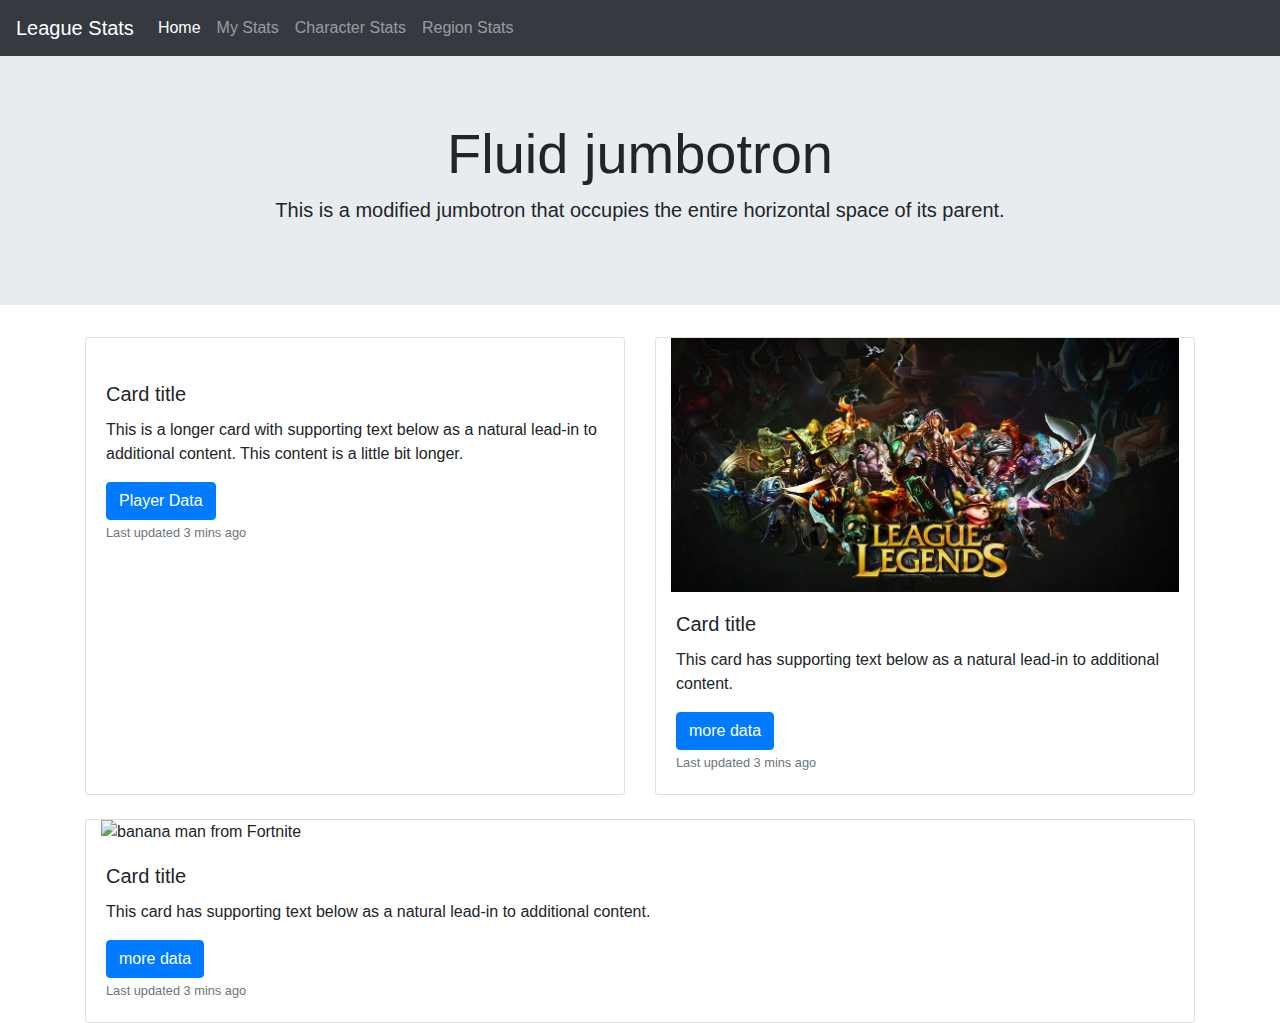
==== index.html @ cbfb740f "Added Images to Index" ====
<!DOCTYPE html>
<html lang="en">
<head>
    <meta charset="UTF-8">
    <meta name="viewport" content="width=device-width, initial-scale=1.0">
    <meta http-equiv="X-UA-Compatible" content="ie=edge">
    <title>Legal Stats</title>
    <link rel="stylesheet" href="https://stackpath.bootstrapcdn.com/bootstrap/4.5.2/css/bootstrap.min.css" integrity="sha384-JcKb8q3iqJ61gNV9KGb8thSsNjpSL0n8PARn9HuZOnIxN0hoP+VmmDGMN5t9UJ0Z" crossorigin="anonymous">
</head>
<body>
        <nav class="navbar navbar-expand-lg navbar-dark bg-dark ">
                <a class="navbar-brand" href="#">League Stats</a>
                <button class="navbar-toggler" type="button" data-toggle="collapse" data-target="#navbarNavAltMarkup" aria-controls="navbarNavAltMarkup" aria-expanded="false" aria-label="Toggle navigation">
                  <span class="navbar-toggler-icon"></span>
                </button>
                <div class="collapse navbar-collapse" id="navbarNavAltMarkup">
                  <div class="navbar-nav">
                    <a class="nav-link active" href="index.html">Home <span class="sr-only">(current)</span></a>
                    <a class="nav-link" href="myStats.html">My Stats</a>
                    <a class="nav-link" href="characters.html">Character Stats</a>
                    <a class="nav-link" href="region.html">Region Stats</a>
                  </div>
                </div>
              </nav>
        <div class="jumbotron jumbotron-fluid">
            <div class="container text-sm-center">
                <h1 class="display-4">Fluid jumbotron</h1>
                <p class="lead">This is a modified jumbotron that occupies the entire horizontal space of its parent.</p>
            </div>
            </div>
            <div class="container">
                    <div class="card-deck">
                            <div class="card">
                                <div class="container-sm">
                                <img class="img-fluid" src="" class="card-img-top " alt="">
                                </div>
                                <div class="card-body">
                                <h5 class="card-title">Card title</h5>
                                <p class="card-text">This is a longer card with supporting text below as a natural lead-in to additional content. This content is a little bit longer.</p>
                                <a class="btn btn-primary" href="PlayerData.html" role="button">Player Data</a>
                                <p class="card-text"><small class="text-muted">Last updated 3 mins ago</small></p>
                                </div>
                            </div>
                            <div class="card">
                                <div class="container-sm">
                                <img  class="img-fluid" src="people.jpg" class="card-img-top" alt="img-thumbnail">
                                </div>
                                <div class="card-body">
                                <h5 class="card-title">Card title</h5>
                                <p class="card-text">This card has supporting text below as a natural lead-in to additional content.</p>
                                <a class="btn btn-primary" href="MoreData.html" role="button">more data</a>
                                <p class="card-text"><small class="text-muted">Last updated 3 mins ago</small></p>
                                </div>
                            </div>
                            </div>
                            <br>
                            <div class="card">
                                    <div class="container-sm">
                                    <img  class="img-fluid" src="banana.png" class="card-img-top" alt="banana man from Fortnite">
                                    </div>
                                    <div class="card-body">
                                    <h5 class="card-title">Card title</h5>
                                    <p class="card-text">This card has supporting text below as a natural lead-in to additional content.</p>
                                    <a class="btn btn-primary" href="MoreData.html" role="button">more data</a>
                                    <p class="card-text"><small class="text-muted">Last updated 3 mins ago</small></p>
                                    </div>
                                </div>
                                </div>
                         </div> 


    <script src="https://code.jquery.com/jquery-3.5.1.slim.min.js" integrity="sha384-DfXdz2htPH0lsSSs5nCTpuj/zy4C+OGpamoFVy38MVBnE+IbbVYUew+OrCXaRkfj" crossorigin="anonymous"></script>
    <script src="https://cdn.jsdelivr.net/npm/popper.js@1.16.1/dist/umd/popper.min.js" integrity="sha384-9/reFTGAW83EW2RDu2S0VKaIzap3H66lZH81PoYlFhbGU+6BZp6G7niu735Sk7lN" crossorigin="anonymous"></script>
    <script src="https://stackpath.bootstrapcdn.com/bootstrap/4.5.2/js/bootstrap.min.js" integrity="sha384-B4gt1jrGC7Jh4AgTPSdUtOBvfO8shuf57BaghqFfPlYxofvL8/KUEfYiJOMMV+rV" crossorigin="anonymous"></script>
</body>
</html>
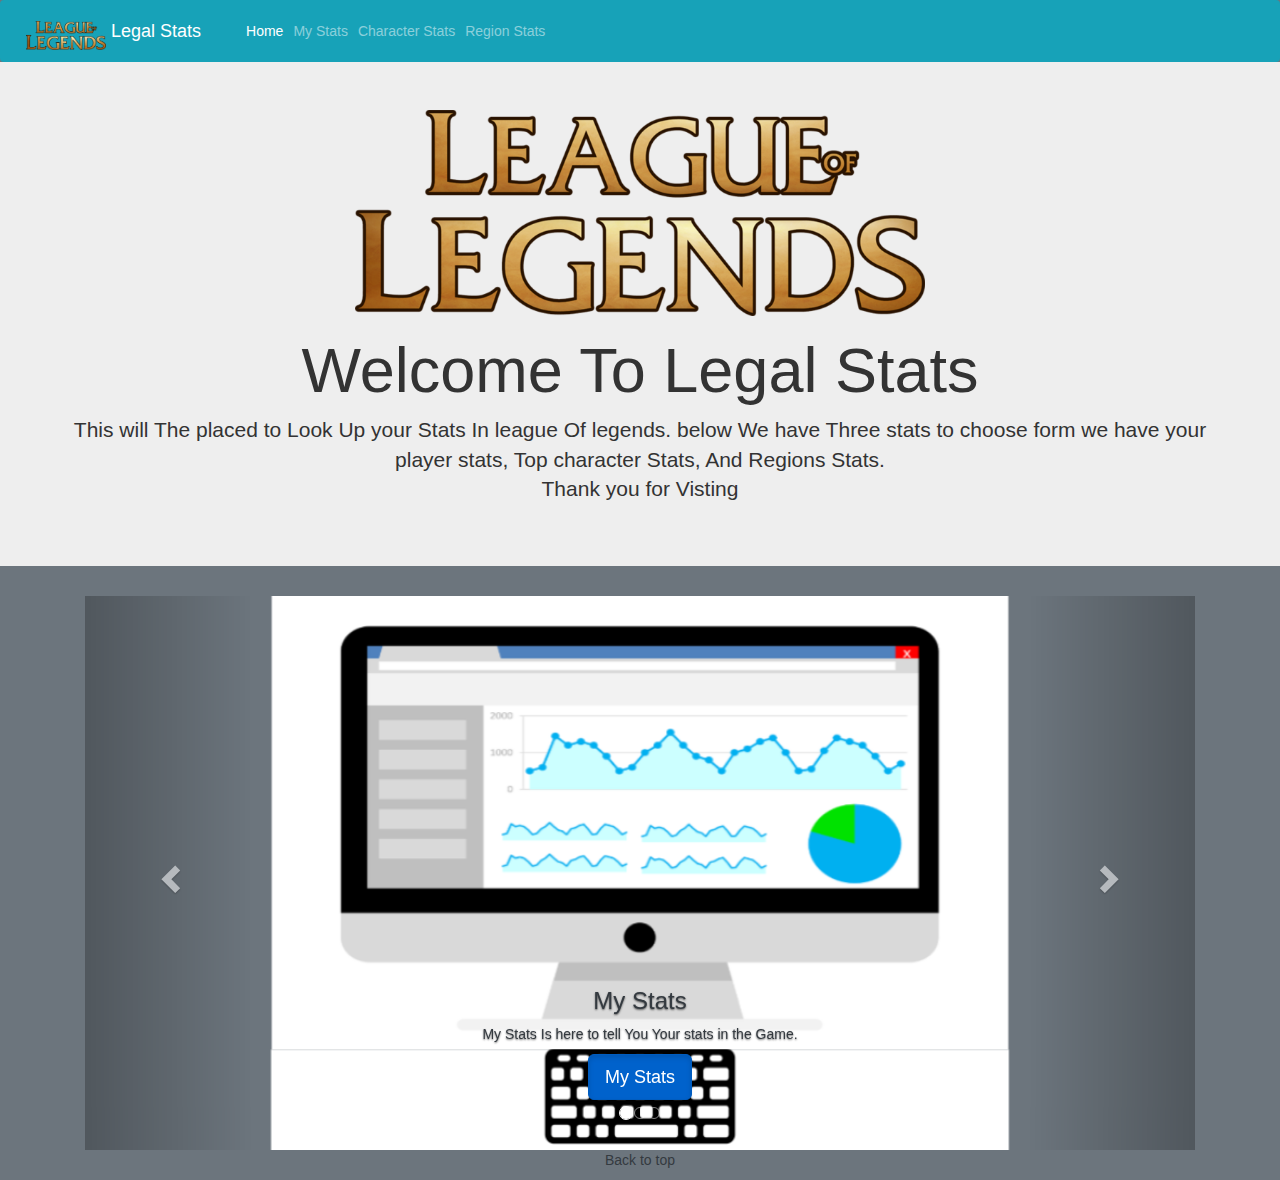
==== commit e4deb7e5: "Finished the homepage and the characters page" ====
--- a/index.html
+++ b/index.html
@@ -1,75 +1,114 @@
 <!DOCTYPE html>
 <html lang="en">
 <head>
-    <meta charset="UTF-8">
-    <meta name="viewport" content="width=device-width, initial-scale=1.0">
-    <meta http-equiv="X-UA-Compatible" content="ie=edge">
-    <title>Legal Stats</title>
-    <link rel="stylesheet" href="https://stackpath.bootstrapcdn.com/bootstrap/4.5.2/css/bootstrap.min.css" integrity="sha384-JcKb8q3iqJ61gNV9KGb8thSsNjpSL0n8PARn9HuZOnIxN0hoP+VmmDGMN5t9UJ0Z" crossorigin="anonymous">
+  <meta charset="UTF-8">
+  <meta name="viewport" content="width=device-width, initial-scale=1.0">
+  <title>Document</title>
+  <link rel="stylesheet" href="https://stackpath.bootstrapcdn.com/bootstrap/4.5.2/css/bootstrap.min.css" integrity="sha384-JcKb8q3iqJ61gNV9KGb8thSsNjpSL0n8PARn9HuZOnIxN0hoP+VmmDGMN5t9UJ0Z" crossorigin="anonymous">
+  <link rel="stylesheet" href="https://maxcdn.bootstrapcdn.com/bootstrap/3.4.1/css/bootstrap.min.css">
+  <script src="https://ajax.googleapis.com/ajax/libs/jquery/3.5.1/jquery.min.js"></script>
+  <script src="https://maxcdn.bootstrapcdn.com/bootstrap/3.4.1/js/bootstrap.min.js"></script>
 </head>
-<body>
-        <nav class="navbar navbar-expand-lg navbar-dark bg-dark ">
-                <a class="navbar-brand" href="#">League Stats</a>
-                <button class="navbar-toggler" type="button" data-toggle="collapse" data-target="#navbarNavAltMarkup" aria-controls="navbarNavAltMarkup" aria-expanded="false" aria-label="Toggle navigation">
-                  <span class="navbar-toggler-icon"></span>
-                </button>
-                <div class="collapse navbar-collapse" id="navbarNavAltMarkup">
-                  <div class="navbar-nav">
-                    <a class="nav-link active" href="index.html">Home <span class="sr-only">(current)</span></a>
-                    <a class="nav-link" href="myStats.html">My Stats</a>
-                    <a class="nav-link" href="characters.html">Character Stats</a>
-                    <a class="nav-link" href="region.html">Region Stats</a>
-                  </div>
-                </div>
-              </nav>
-        <div class="jumbotron jumbotron-fluid">
-            <div class="container text-sm-center">
-                <h1 class="display-4">Fluid jumbotron</h1>
-                <p class="lead">This is a modified jumbotron that occupies the entire horizontal space of its parent.</p>
-            </div>
-            </div>
-            <div class="container">
-                    <div class="card-deck">
-                            <div class="card">
-                                <div class="container-sm">
-                                <img class="img-fluid" src="" class="card-img-top " alt="">
-                                </div>
-                                <div class="card-body">
-                                <h5 class="card-title">Card title</h5>
-                                <p class="card-text">This is a longer card with supporting text below as a natural lead-in to additional content. This content is a little bit longer.</p>
-                                <a class="btn btn-primary" href="PlayerData.html" role="button">Player Data</a>
-                                <p class="card-text"><small class="text-muted">Last updated 3 mins ago</small></p>
-                                </div>
-                            </div>
-                            <div class="card">
-                                <div class="container-sm">
-                                <img  class="img-fluid" src="people.jpg" class="card-img-top" alt="img-thumbnail">
-                                </div>
-                                <div class="card-body">
-                                <h5 class="card-title">Card title</h5>
-                                <p class="card-text">This card has supporting text below as a natural lead-in to additional content.</p>
-                                <a class="btn btn-primary" href="MoreData.html" role="button">more data</a>
-                                <p class="card-text"><small class="text-muted">Last updated 3 mins ago</small></p>
-                                </div>
-                            </div>
-                            </div>
-                            <br>
-                            <div class="card">
-                                    <div class="container-sm">
-                                    <img  class="img-fluid" src="banana.png" class="card-img-top" alt="banana man from Fortnite">
-                                    </div>
-                                    <div class="card-body">
-                                    <h5 class="card-title">Card title</h5>
-                                    <p class="card-text">This card has supporting text below as a natural lead-in to additional content.</p>
-                                    <a class="btn btn-primary" href="MoreData.html" role="button">more data</a>
-                                    <p class="card-text"><small class="text-muted">Last updated 3 mins ago</small></p>
-                                    </div>
-                                </div>
-                                </div>
-                         </div> 
+</head>
+<!--display the navigation list-->
+<body class="bg-secondary">
+  <nav class="navbar navbar-expand-lg navbar-dark bg-info" style="margin-bottom: 0px;">
+    <a class="navbar-brand" href="index.html">
+      <img src="Lol_.png" width="80"  class="d-inline-block align-top " alt="" loading="lazy">
+      Legal Stats
+    </a>
+    <button class="navbar-toggler" type="button" data-toggle="collapse" data-target="#navbarNavAltMarkup" aria-controls="navbarNavAltMarkup" aria-expanded="false" aria-label="Toggle navigation">
+        <span class="navbar-toggler-icon"></span>
+    </button>
+    <div class="collapse navbar-collapse" id="navbarNavAltMarkup">
+        <div class="navbar-nav w-100">
+            <a class="nav-link active" href="index.html">Home <span class="sr-only">(current)</span></a>
+            <a class="nav-link" href="myStats.html">My Stats</a>
+            <a class="nav-link" href="characters.html">Character Stats</a>
+            <a class="nav-link" href="region.html">Region Stats</a>
+        </div>
+    </div>
+    <!---Display the text on jumbotron-->
+</nav>
+<div class="jumbotron jumbotron-fluid text-center">
+  <div class="container">
+    <img src="Lol_.png" alt="League of Legends" style="width: 50%;">
+    <h1 class="display-9">Welcome To Legal Stats</h1>
+    
+    <p class="lead ">This will The placed to Look Up your Stats In league Of legends. below We have Three stats to choose form
+      we have your player stats, Top character Stats, And Regions Stats.
+      <br>
+      Thank you for Visting
+    </p>
+   
+  </div>
+</div>
+<div class="container ">
+  
+  <div id="myCarousel" class="carousel slide" data-ride="carousel">
+    <!-- Indicators -->
+    <ol class="carousel-indicators">
+      <li data-target="#myCarousel" data-slide-to="0" class="active"></li>
+      <li data-target="#myCarousel" data-slide-to="1"></li>
+      <li data-target="#myCarousel" data-slide-to="2"></li>
+    </ol>
+
+    <!-- Wrapper for slides -->
+    <div class="carousel-inner">
+
+      <div class="item active ">
+        <!---The Slide Show-->
+        <img href="#Here" src="Yes.png" alt="Los Angeles" style="width:100%;">
+        <div class="carousel-caption text-dark">
+          <h3>My Stats</h3>
+          <p>My Stats Is here to tell You Your stats in the Game.</p>
+          <a href="#Here" class="btn btn-primary btn-lg active" role="button" aria-pressed="true">My Stats</a>
+        </div>
+      </div>
+
+      <div class="item flex-shrink">
+        <img  src="test2.png" alt="Chicago" style="width:100%;">
+        <div class="carousel-caption">
+          <h3>Character Stats</h3>
+          <p>Find the top Playing Characters in the world</p>
+          <a href="#Here" class="btn btn-primary btn-lg active" role="button" aria-pressed="true">top characters</a>
+        </div>
+      </div>
+    
+      <div class="item">
+        <img src="regions.png" alt="New York" style="width:100%;">
+        <div class="carousel-caption text-dark">
+          <h3>Region Stats</h3>
+          <p>Find The Best league Playes In Your region!!</p>
+          <a href="#Here" class="btn btn-primary btn-lg active" role="button" aria-pressed="true">Top Region Player</a>
+        </div>
+      </div>
+  
+    </div>
+
+    <!-- Left and right controls -->
+    <a class="left carousel-control" href="#myCarousel" data-slide="prev">
+      <span class="glyphicon glyphicon-chevron-left"></span>
+      <span class="sr-only">Previous</span>
+    </a>
+    <a class="right carousel-control" href="#myCarousel" data-slide="next">
+      <span class="glyphicon glyphicon-chevron-right"></span>
+      <span class="sr-only">Next</span>
+    </a>
+  </div>
+</div>
 
 
-    <script src="https://code.jquery.com/jquery-3.5.1.slim.min.js" integrity="sha384-DfXdz2htPH0lsSSs5nCTpuj/zy4C+OGpamoFVy38MVBnE+IbbVYUew+OrCXaRkfj" crossorigin="anonymous"></script>
+
+<!--Bring you to the Top-->
+<footer class="container text-center">
+  <p>
+      <a class="text-dark" href="#">Back to top</a>
+  </p>
+</footer>
+
+
+  <script src="https://code.jquery.com/jquery-3.5.1.slim.min.js" integrity="sha384-DfXdz2htPH0lsSSs5nCTpuj/zy4C+OGpamoFVy38MVBnE+IbbVYUew+OrCXaRkfj" crossorigin="anonymous"></script>
     <script src="https://cdn.jsdelivr.net/npm/popper.js@1.16.1/dist/umd/popper.min.js" integrity="sha384-9/reFTGAW83EW2RDu2S0VKaIzap3H66lZH81PoYlFhbGU+6BZp6G7niu735Sk7lN" crossorigin="anonymous"></script>
     <script src="https://stackpath.bootstrapcdn.com/bootstrap/4.5.2/js/bootstrap.min.js" integrity="sha384-B4gt1jrGC7Jh4AgTPSdUtOBvfO8shuf57BaghqFfPlYxofvL8/KUEfYiJOMMV+rV" crossorigin="anonymous"></script>
 </body>
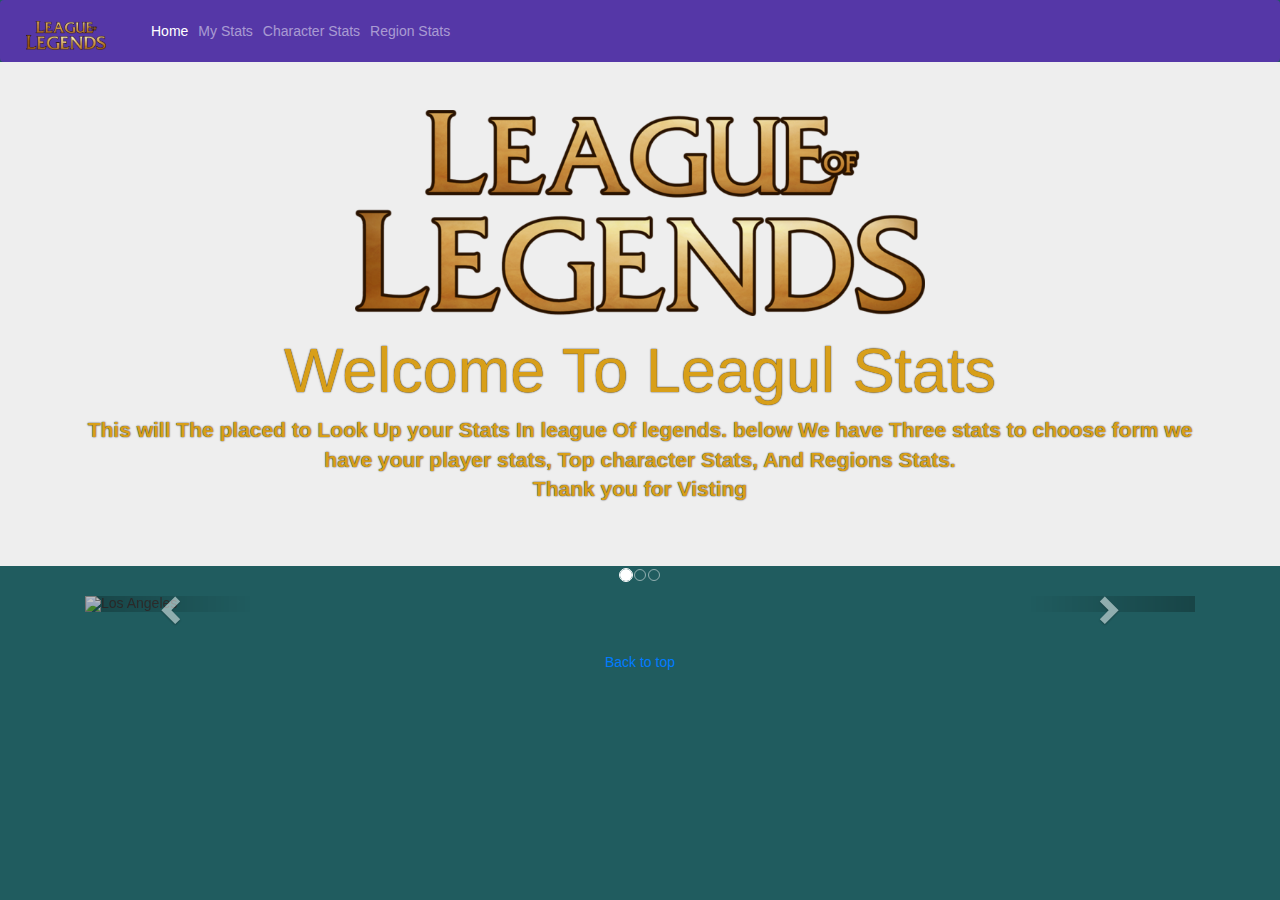
==== commit 31202a11: "Finished adding color" ====
--- a/index.html
+++ b/index.html
@@ -4,6 +4,7 @@
   <meta charset="UTF-8">
   <meta name="viewport" content="width=device-width, initial-scale=1.0">
   <title>Document</title>
+  <link rel="stylesheet" href="cover.css">
   <link rel="stylesheet" href="https://stackpath.bootstrapcdn.com/bootstrap/4.5.2/css/bootstrap.min.css" integrity="sha384-JcKb8q3iqJ61gNV9KGb8thSsNjpSL0n8PARn9HuZOnIxN0hoP+VmmDGMN5t9UJ0Z" crossorigin="anonymous">
   <link rel="stylesheet" href="https://maxcdn.bootstrapcdn.com/bootstrap/3.4.1/css/bootstrap.min.css">
   <script src="https://ajax.googleapis.com/ajax/libs/jquery/3.5.1/jquery.min.js"></script>
@@ -11,15 +12,17 @@
 </head>
 </head>
 <!--display the navigation list-->
-<body class="bg-secondary">
-  <nav class="navbar navbar-expand-lg navbar-dark bg-info" style="margin-bottom: 0px;">
+<body class="League" >
+  <nav id="Bars" class="navbar navbar-expand-lg navbar-dark bg-purple" style="margin-bottom: 0px;">
+    <!---The Logo on the top right of the nav-->
     <a class="navbar-brand" href="index.html">
-      <img src="Lol_.png" width="80"  class="d-inline-block align-top " alt="" loading="lazy">
-      Legal Stats
+      <img src="logo.png" width="80"  class="d-inline-block align-top " alt="" loading="lazy">
+    
     </a>
     <button class="navbar-toggler" type="button" data-toggle="collapse" data-target="#navbarNavAltMarkup" aria-controls="navbarNavAltMarkup" aria-expanded="false" aria-label="Toggle navigation">
         <span class="navbar-toggler-icon"></span>
     </button>
+    <!-- The Nav List-->
     <div class="collapse navbar-collapse" id="navbarNavAltMarkup">
         <div class="navbar-nav w-100">
             <a class="nav-link active" href="index.html">Home <span class="sr-only">(current)</span></a>
@@ -30,15 +33,16 @@
     </div>
     <!---Display the text on jumbotron-->
 </nav>
-<div class="jumbotron jumbotron-fluid text-center">
+<div id="Jimbo" class="jumbotron jumbotron-fluid text-center">
   <div class="container">
-    <img src="Lol_.png" alt="League of Legends" style="width: 50%;">
-    <h1 class="display-9">Welcome To Legal Stats</h1>
+    <img src="logo.png" alt="League of Legends" style="width: 50%;">
+    <h1 class="display-9">Welcome To Leagul Stats</h1>
     
-    <p class="lead ">This will The placed to Look Up your Stats In league Of legends. below We have Three stats to choose form
+    <p class="lead "><b> This will The placed to Look Up your Stats In league Of legends. below We have Three stats to choose form
       we have your player stats, Top character Stats, And Regions Stats.
       <br>
       Thank you for Visting
+      </b>
     </p>
    
   </div>
@@ -58,29 +62,29 @@
 
       <div class="item active ">
         <!---The Slide Show-->
-        <img href="#Here" src="Yes.png" alt="Los Angeles" style="width:100%;">
+        <img  src="Mystats.png" alt="Los Angeles" style="width:100%;">
         <div class="carousel-caption text-dark">
           <h3>My Stats</h3>
           <p>My Stats Is here to tell You Your stats in the Game.</p>
-          <a href="#Here" class="btn btn-primary btn-lg active" role="button" aria-pressed="true">My Stats</a>
+          <a href="myStats.html" class="btn btn-primary btn-lg active" role="button" aria-pressed="true">My Stats</a>
         </div>
       </div>
 
       <div class="item flex-shrink">
-        <img  src="test2.png" alt="Chicago" style="width:100%;">
+        <img  src="Champions.png" alt="Chicago" style="width:100%;">
         <div class="carousel-caption">
           <h3>Character Stats</h3>
           <p>Find the top Playing Characters in the world</p>
-          <a href="#Here" class="btn btn-primary btn-lg active" role="button" aria-pressed="true">top characters</a>
+          <a href="characters.html" class="btn btn-primary btn-lg active" role="button" aria-pressed="true">top characters</a>
         </div>
       </div>
     
       <div class="item">
-        <img src="regions.png" alt="New York" style="width:100%;">
+        <img src="regions.jpg" alt="New York" style="width:100%;">
         <div class="carousel-caption text-dark">
           <h3>Region Stats</h3>
           <p>Find The Best league Playes In Your region!!</p>
-          <a href="#Here" class="btn btn-primary btn-lg active" role="button" aria-pressed="true">Top Region Player</a>
+          <a href="region.html" class="btn btn-primary btn-lg active" role="button" aria-pressed="true">Top Region Player</a>
         </div>
       </div>
   
@@ -103,7 +107,7 @@
 <!--Bring you to the Top-->
 <footer class="container text-center">
   <p>
-      <a class="text-dark" href="#">Back to top</a>
+      <a class="text-primary" href="#">Back to top</a>
   </p>
 </footer>
 
--- a/cover.css
+++ b/cover.css
@@ -0,0 +1,112 @@
+/* GLOBAL STYLES
+-------------------------------------------------- */
+/* Padding below the footer and lighter body text */
+
+body {
+    padding-top: 3rem;
+    padding-bottom: 3rem;
+    color: #5a5a5a;
+  }
+  body.League{
+    background-color: #205c5f;
+    padding: 0%;
+  }
+  nav#Bars{
+    background-color: rgb(85, 55, 167);
+   
+  }
+  #Jimbo{
+     color: rgb(216, 159, 25);
+     text-shadow: 0px 0px 1.5px black;
+  }
+  #Box{
+    background-color: rgb(5, 80, 150); 
+    color: white;
+  }
+  body.Chart{
+    background: linear-gradient(to left, #44a08d, #093637); /* W3C, IE 10+/ Edge, Firefox 16+, Chrome 26+, Opera 12+, Safari 7+ */
+    padding: 0%;
+  }
+  
+  
+  
+  /* CUSTOMIZE THE CAROUSEL
+  -------------------------------------------------- */
+  
+  /* Carousel base class */
+  .carousel {
+    margin-bottom: 4rem;
+  }
+  /* Since positioning the image, we need to help out the caption */
+  .carousel-caption {
+    bottom: 3rem;
+    z-index: 10;
+  }
+  
+  /* Declare heights because of positioning of img element */
+  .carousel-item {
+    height: 32rem;
+  }
+  .carousel-item > img {
+    position: absolute;
+    top: 0;
+    left: 0;
+    min-width: 100%;
+    height: 32rem;
+  }
+  
+  
+  /* MARKETING CONTENT
+  -------------------------------------------------- */
+  
+  /* Center align the text within the three columns below the carousel */
+  .marketing .col-lg-4 {
+    margin-bottom: 1.5rem;
+    text-align: center;
+  }
+  .marketing h2 {
+    font-weight: 400;
+  }
+  .marketing .col-lg-4 p {
+    margin-right: .75rem;
+    margin-left: .75rem;
+  }
+  
+  
+  /* Featurettes
+  ------------------------- */
+  
+  .featurette-divider {
+    margin: 5rem 0; /* Space out the Bootstrap <hr> more */
+  }
+  
+  /* Thin out the marketing headings */
+  .featurette-heading {
+    font-weight: 300;
+    line-height: 1;
+    letter-spacing: -.05rem;
+  }
+  
+  
+  /* RESPONSIVE CSS
+  -------------------------------------------------- */
+  
+  @media (min-width: 40em) {
+    /* Bump up size of carousel content */
+    .carousel-caption p {
+      margin-bottom: 1.25rem;
+      font-size: 1.25rem;
+      line-height: 1.4;
+    }
+  
+    .featurette-heading {
+      font-size: 50px;
+    }
+  }
+  
+  @media (min-width: 62em) {
+    .featurette-heading {
+      margin-top: 7rem;
+    }
+  }
+  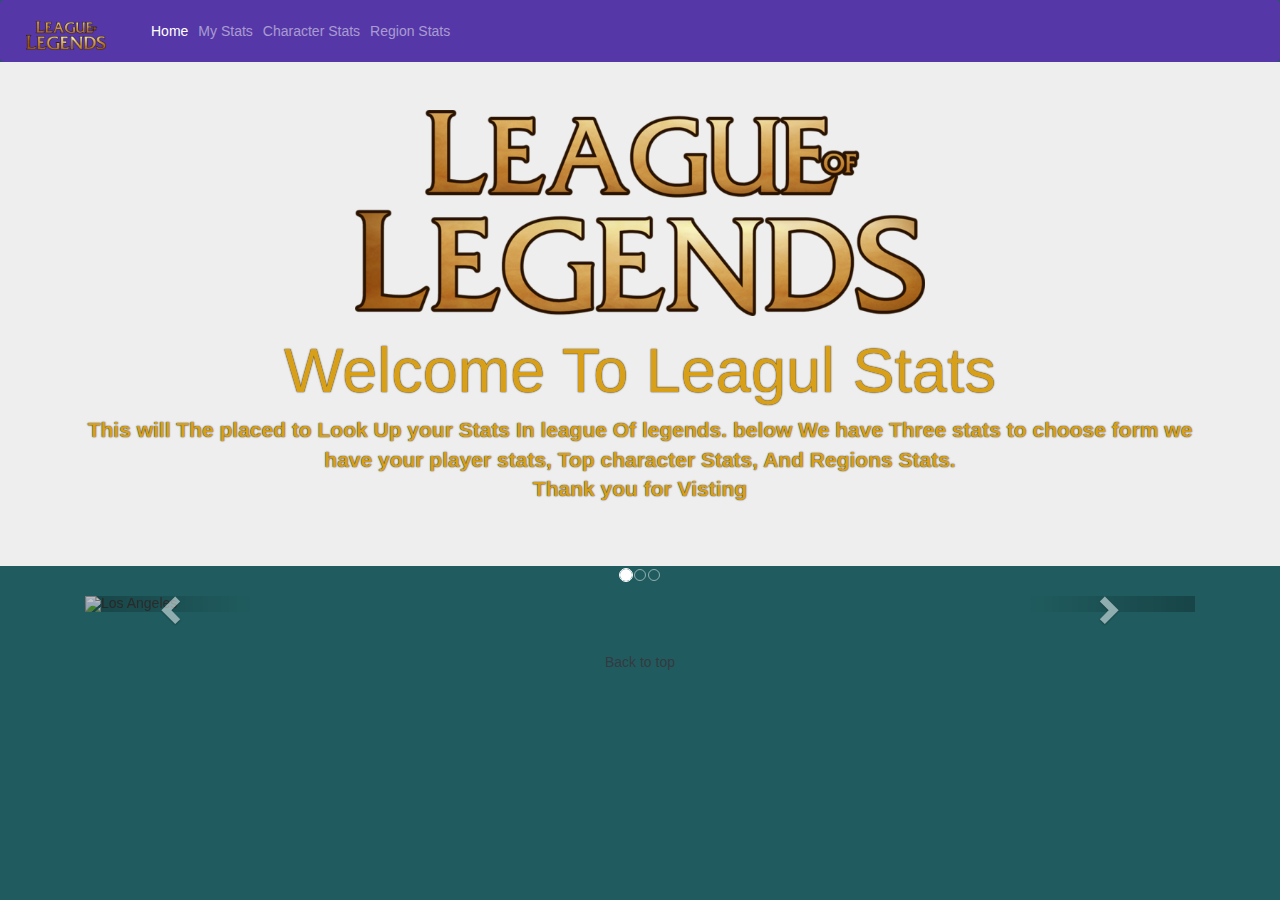
==== commit 6e5db5ff: "Fixed Minor Things" ====
--- a/index.html
+++ b/index.html
@@ -107,7 +107,7 @@
 <!--Bring you to the Top-->
 <footer class="container text-center">
   <p>
-      <a class="text-primary" href="#">Back to top</a>
+      <a class="text-dark" href="#">Back to top</a>
   </p>
 </footer>
 
--- a/cover.css
+++ b/cover.css
@@ -11,10 +11,12 @@
     background-color: #205c5f;
     padding: 0%;
   }
+  /*changed navs Color*/
   nav#Bars{
     background-color: rgb(85, 55, 167);
    
   }
+  /* Added Color TO our Stats Pages.*/
   #Jimbo{
      color: rgb(216, 159, 25);
      text-shadow: 0px 0px 1.5px black;
@@ -23,6 +25,7 @@
     background-color: rgb(5, 80, 150); 
     color: white;
   }
+  /*changed Background color*/
   body.Chart{
     background: linear-gradient(to left, #44a08d, #093637); /* W3C, IE 10+/ Edge, Firefox 16+, Chrome 26+, Opera 12+, Safari 7+ */
     padding: 0%;
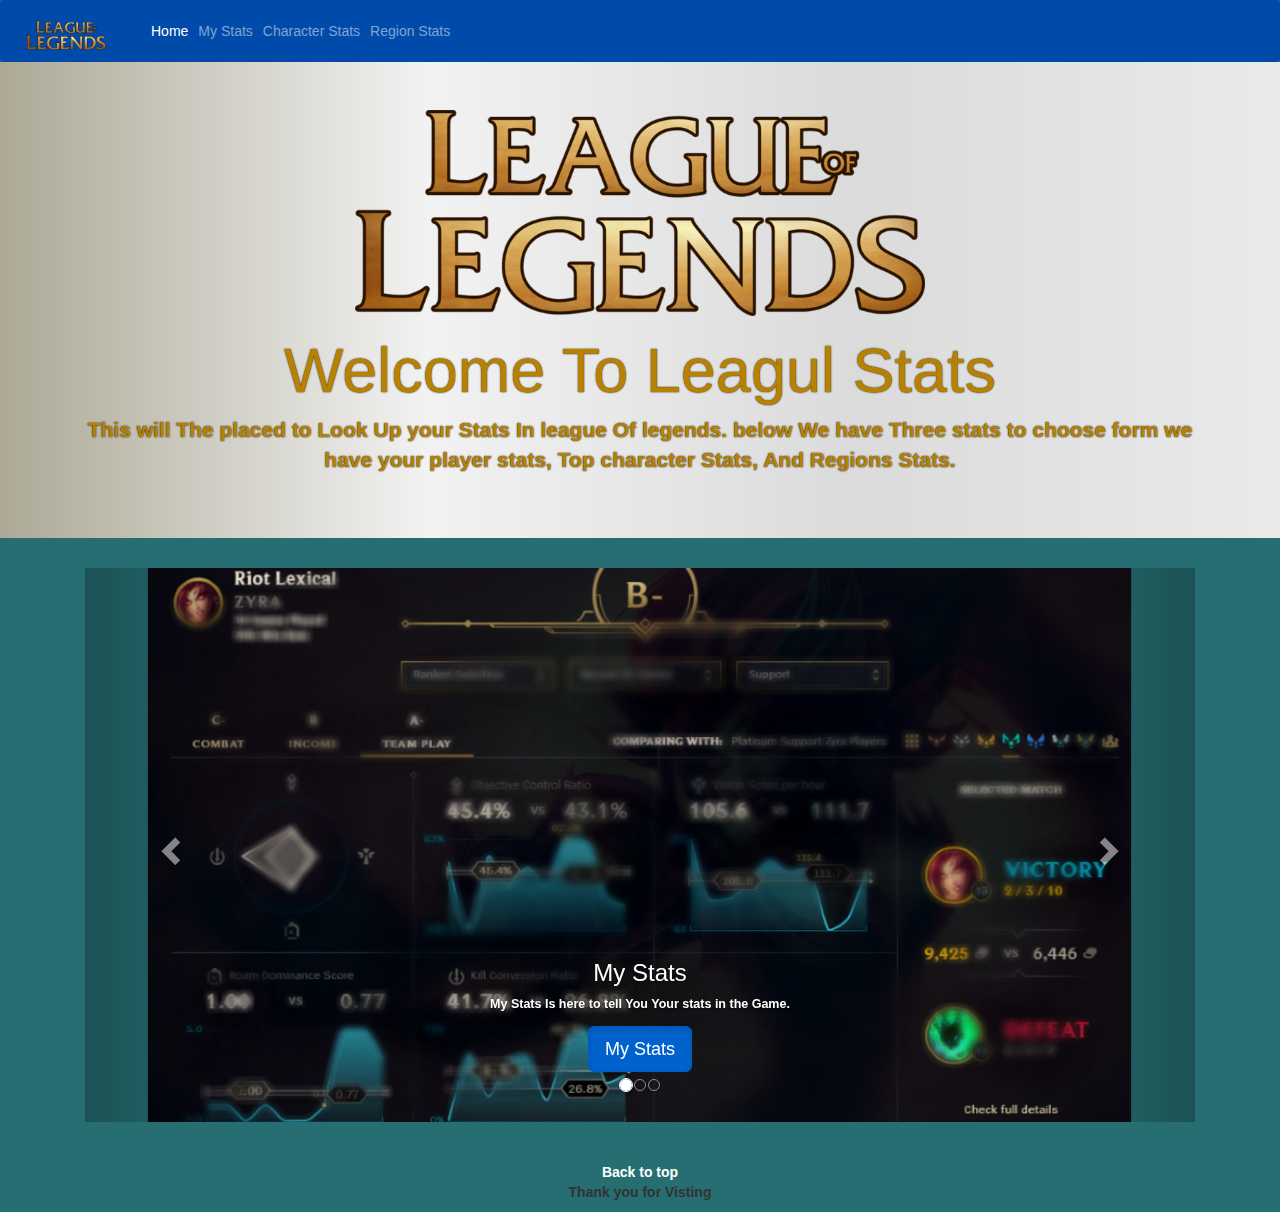
==== commit bd36d42f: "Adjusted something" ====
--- a/index.html
+++ b/index.html
@@ -36,13 +36,11 @@
 <div id="Jimbo" class="jumbotron jumbotron-fluid text-center">
   <div class="container">
     <img src="logo.png" alt="League of Legends" style="width: 50%;">
-    <h1 class="display-9">Welcome To Leagul Stats</h1>
+    <h1 class="display-9 ">Welcome To Leagul Stats</h1>
     
-    <p class="lead "><b> This will The placed to Look Up your Stats In league Of legends. below We have Three stats to choose form
+    <p><b> This will The placed to Look Up your Stats In league Of legends. below We have Three stats to choose form
       we have your player stats, Top character Stats, And Regions Stats.
-      <br>
-      Thank you for Visting
-      </b>
+    <br>
     </p>
    
   </div>
@@ -62,8 +60,8 @@
 
       <div class="item active ">
         <!---The Slide Show-->
-        <img  src="Mystats.png" alt="Los Angeles" style="width:100%;">
-        <div class="carousel-caption text-dark">
+        <img  src="status.png" alt="Los Angeles" style="width:100%;">
+        <div class="carousel-caption  ">
           <h3>My Stats</h3>
           <p>My Stats Is here to tell You Your stats in the Game.</p>
           <a href="myStats.html" class="btn btn-primary btn-lg active" role="button" aria-pressed="true">My Stats</a>
@@ -80,8 +78,8 @@
       </div>
     
       <div class="item">
-        <img src="regions.jpg" alt="New York" style="width:100%;">
-        <div class="carousel-caption text-dark">
+        <img src="mapss.png" alt="New York" style="width:100%;">
+        <div class="carousel-caption">
           <h3>Region Stats</h3>
           <p>Find The Best league Playes In Your region!!</p>
           <a href="region.html" class="btn btn-primary btn-lg active" role="button" aria-pressed="true">Top Region Player</a>
@@ -107,7 +105,10 @@
 <!--Bring you to the Top-->
 <footer class="container text-center">
   <p>
-      <a class="text-dark" href="#">Back to top</a>
+
+      <a class="text-white" href="#">Back to top</a>
+      <br>
+      Thank you for Visting
   </p>
 </footer>
 
--- a/cover.css
+++ b/cover.css
@@ -5,29 +5,31 @@
 body {
     padding-top: 3rem;
     padding-bottom: 3rem;
-    color: #5a5a5a;
+    color: #4b4b4b;
   }
   body.League{
-    background-color: #205c5f;
+    background-color: #266e72;
     padding: 0%;
   }
   /*changed navs Color*/
   nav#Bars{
-    background-color: rgb(85, 55, 167);
-   
+  background-color: rgb(0, 74, 170);
   }
   /* Added Color TO our Stats Pages.*/
   #Jimbo{
-     color: rgb(216, 159, 25);
-     text-shadow: 0px 0px 1.5px black;
+     color: rgb(184, 129, 0);
+     text-shadow: 0px 0px 1.8px black;
+     background: linear-gradient(to right, #ada996, #f2f2f2, #dbdbdb, #eaeaea);
   }
+  
   #Box{
-    background-color: rgb(5, 80, 150); 
+    background: linear-gradient(to top, #dbd9d7, #ffffff);
     color: white;
   }
   /*changed Background color*/
   body.Chart{
-    background: linear-gradient(to left, #44a08d, #093637); /* W3C, IE 10+/ Edge, Firefox 16+, Chrome 26+, Opera 12+, Safari 7+ */
+    color: black;
+    background: linear-gradient(to bottom, #5ac3ae, #1d6164); /* W3C, IE 10+/ Edge, Firefox 16+, Chrome 26+, Opera 12+, Safari 7+ */
     padding: 0%;
   }
   
